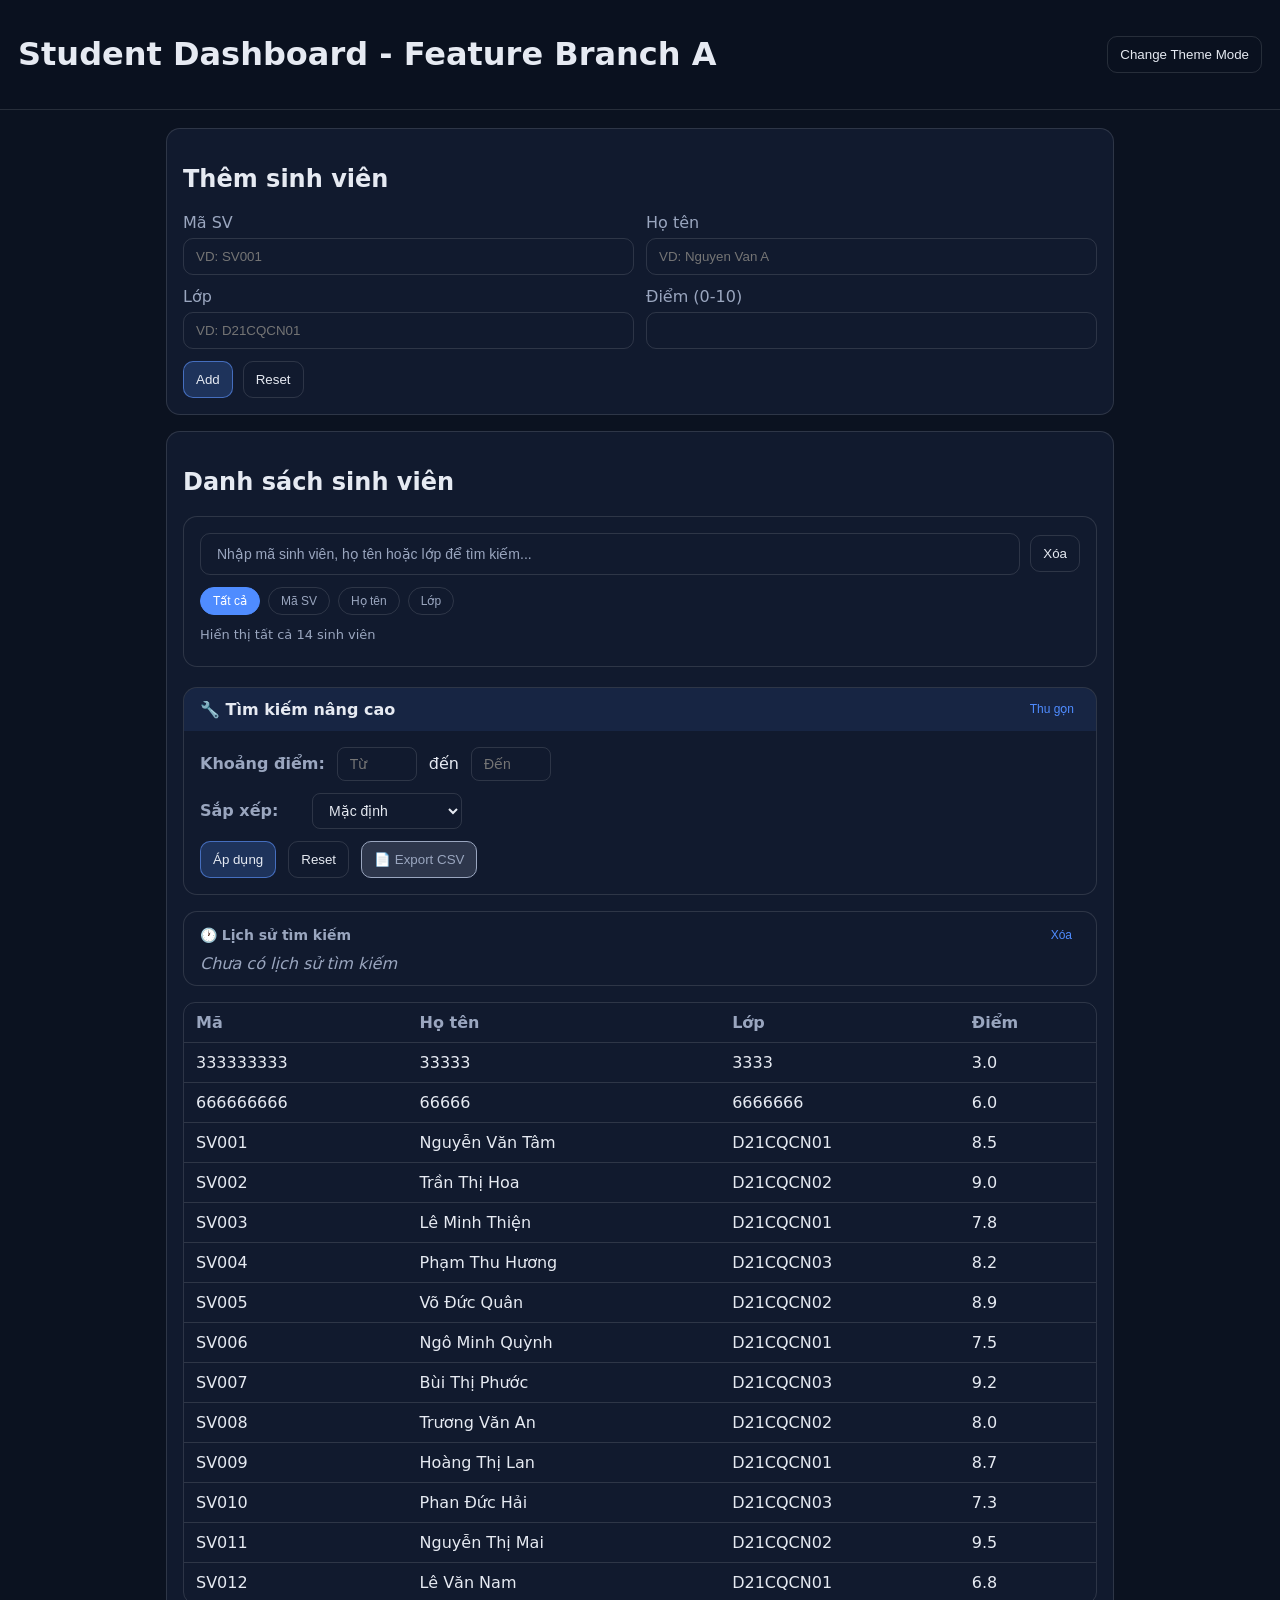
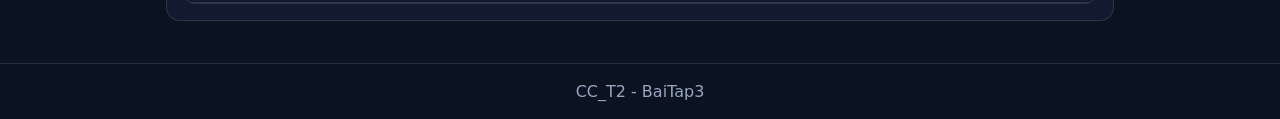
==== web-app/index.html @ 7fc7d5f5 "feat: change website name A" ====
<!doctype html>
<html lang="vi">
  <head>
    <meta charset="utf-8" />
    <meta name="viewport" content="width=device-width, initial-scale=1" />
    <title>Student Management Dashboard</title>
    <link rel="stylesheet" href="styles.css" />
  </head>
  <body>
  <header class="topbar">
    <h1>Student Dashboard - Feature Branch A</h1>
    <button id="themeToggle" type="button" class="btn">Change Theme Mode</button>
  </header>


    <main class="container">
      <section class="card">
        <h2>Thêm sinh viên</h2>
        <form id="studentForm" class="grid" autocomplete="off">
          <label>
            Mã SV
            <input id="studentId" required placeholder="VD: SV001" />
          </label>
          <label>
            Họ tên
            <input id="studentName" required placeholder="VD: Nguyen Van A" />
          </label>
          <label>
            Lớp
            <input id="studentClass" required placeholder="VD: D21CQCN01" />
          </label>
          <label>
            Điểm (0-10)
            <input id="studentScore" type="number" min="0" max="10" step="0.1" required />
          </label>
          <div class="row">
            <button class="btn primary" type="submit">Add</button>
            <button class="btn" type="reset">Reset</button>
          </div>
          <p id="formError" class="error" aria-live="polite"></p>
        </form>
      </section>

      <section class="card">
        <h2>Danh sách sinh viên</h2>
        
        <!-- Search Feature by Tâm -->
        <div class="search-container">
          <div class="search-box">
            <input 
              type="text" 
              id="searchInput" 
              class="search-input"
              placeholder="Nhập mã sinh viên, họ tên hoặc lớp để tìm kiếm..."
              autocomplete="off"
            />
            <button id="clearSearch" class="btn" type="button">Xóa</button>
          </div>

          <!-- Filter chips để tìm theo từng trường cụ thể -->
          <div class="search-filters">
            <button class="filter-chip active" data-filter="all">Tất cả</button>
            <button class="filter-chip" data-filter="id">Mã SV</button>
            <button class="filter-chip" data-filter="name">Họ tên</button>
            <button class="filter-chip" data-filter="class">Lớp</button>
          </div>

          <div id="searchStats" class="search-stats">
            Hiển thị tất cả sinh viên
          </div>
          
          <!-- Search Suggestions -->
          <div id="searchSuggestions" class="suggestions-dropdown">
            <!-- Suggestions sẽ được render ở đây -->
          </div>
        </div>

        <!-- Advanced Search Panel - MR #2 by Tâm -->
        <div class="advanced-search-panel" id="advancedPanel">
          <div class="panel-header" id="panelHeader">
            <h4>🔧 Tìm kiếm nâng cao</h4>
            <button id="toggleAdvanced" class="btn-toggle">Thu gọn</button>
          </div>
          
          <div class="advanced-filters">
            <div class="filter-row">
              <label>Khoảng điểm:</label>
              <input type="number" id="minScore" placeholder="Từ" min="0" max="10" step="0.1">
              <span>đến</span>
              <input type="number" id="maxScore" placeholder="Đến" min="0" max="10" step="0.1">
            </div>
            
            <div class="filter-row">
              <label>Sắp xếp:</label>
              <select id="sortBy">
                <option value="">Mặc định</option>
                <option value="name-asc">Tên A-Z</option>
                <option value="name-desc">Tên Z-A</option>
                <option value="score-asc">Điểm thấp-cao</option>
                <option value="score-desc">Điểm cao-thấp</option>
                <option value="id-asc">Mã SV A-Z</option>
              </select>
            </div>
            
            <div class="filter-row">
              <button id="applyFilters" class="btn primary">Áp dụng</button>
              <button id="resetFilters" class="btn">Reset</button>
              <button id="exportResults" class="btn secondary">📄 Export CSV</button>
            </div>
          </div>
        </div>

        <!-- Search History Panel -->
        <div class="search-history-panel">
          <div class="history-header">
            <span>🕐 Lịch sử tìm kiếm</span>
            <button id="clearHistory" class="btn-small">Xóa</button>
          </div>
          <div id="searchHistoryList" class="history-list">
            <!-- History items sẽ được render ở đây -->
          </div>
        </div>
        
        <div class="tableWrap">
          <table class="table" id="studentTable">
            <thead>
              <tr>
                <th>Mã</th>
                <th>Họ tên</th>
                <th>Lớp</th>
                <th>Điểm</th>
              </tr>
            </thead>
            <tbody id="studentTbody"></tbody>
          </table>
        </div>
        
        <!-- No results message -->
        <div id="noResults" class="no-results" style="display: none;">
          <p>Không tìm thấy sinh viên phù hợp với từ khóa "<span id="searchTerm"></span>"</p>
          <p>Hãy thử tìm kiếm với từ khóa khác.</p>
        </div>
      </section>
    </main>

    <footer class="footer">CC_T2 - BaiTap3</footer>
    <script src="app.js"></script>
  </body>
</html>
---- web-app/styles.css ----
:root {
  --bg: #0b1220;
  --card: #111a2e;
  --text: #e6eaf2;
  --muted: #9aa6bf;
  --line: rgba(255, 255, 255, 0.12);
  --primary: #4f8cff;
}

[data-theme="light"] {
  --bg: #f6f7fb;
  --card: #ffffff;
  --text: #121826;
  --muted: #5f6b7a;
  --line: rgba(18, 24, 38, 0.12);
  --primary: #2563eb;
}

* { box-sizing: border-box; }
body {
  margin: 0;
  font-family: system-ui, -apple-system, Segoe UI, Roboto, Arial, sans-serif;
  background: var(--bg);
  color: var(--text);
}

.topbar {
  display: flex;
  align-items: center;
  justify-content: space-between;
  gap: 12px;
  padding: 14px 18px;
  border-bottom: 1px solid var(--line);
  position: sticky;
  top: 0;
  background: color-mix(in srgb, var(--bg) 90%, transparent);
  backdrop-filter: blur(8px);
}

.container {
  max-width: 980px;
  margin: 18px auto;
  padding: 0 16px 24px;
  display: grid;
  gap: 16px;
}

.card {
  background: var(--card);
  border: 1px solid var(--line);
  border-radius: 14px;
  padding: 16px;
}

.grid {
  display: grid;
  grid-template-columns: repeat(2, minmax(0, 1fr));
  gap: 12px;
}
.grid label { display: grid; gap: 6px; color: var(--muted); }
.grid input {
  padding: 10px 12px;
  border-radius: 10px;
  border: 1px solid var(--line);
  background: transparent;
  color: var(--text);
  outline: none;
}

.row { display: flex; gap: 10px; align-items: center; flex-wrap: wrap; }

.btn {
  padding: 10px 12px;
  border-radius: 10px;
  border: 1px solid var(--line);
  background: transparent;
  color: var(--text);
  cursor: pointer;
}
.btn.primary {
  border-color: color-mix(in srgb, var(--primary) 55%, var(--line));
  background: color-mix(in srgb, var(--primary) 22%, transparent);
}

.error { margin: 6px 0 0; color: #ffb4b4; min-height: 1em; }

.tableWrap { overflow: auto; border-radius: 12px; border: 1px solid var(--line); }
.table { width: 100%; border-collapse: collapse; min-width: 640px; }
.table th, .table td { padding: 10px 12px; border-bottom: 1px solid var(--line); }
.table th { text-align: left; color: var(--muted); font-weight: 600; }

.footer {
  padding: 18px;
  text-align: center;
  color: var(--muted);
  border-top: 1px solid var(--line);
}

@media (max-width: 720px) {
  .grid { grid-template-columns: 1fr; }
}

/* Search Features - by Tâm */
.search-container {
    background: var(--card);
    border: 1px solid var(--line);
    border-radius: 14px;
    padding: 16px;
    margin-bottom: 20px;
    position: relative;
}

.search-box {
    display: flex;
    gap: 10px;
    align-items: center;
    flex-wrap: wrap;
    position: relative;
}

.search-input {
    flex: 1;
    min-width: 250px;
    padding: 12px 16px;
    border-radius: 10px;
    border: 1px solid var(--line);
    background: transparent;
    color: var(--text);
    font-size: 14px;
    outline: none;
    transition: border-color 0.2s, box-shadow 0.2s;
}

.search-input:focus {
    border-color: var(--primary);
    box-shadow: 0 0 0 3px color-mix(in srgb, var(--primary) 20%, transparent);
}

.search-input::placeholder {
    color: var(--muted);
}

.search-highlight, .highlight {
    background: color-mix(in srgb, var(--primary) 30%, transparent);
    color: var(--primary);
    padding: 2px 4px;
    border-radius: 4px;
    font-weight: 600;
}

.search-stats {
    font-size: 13px;
    color: var(--muted);
    margin-top: 12px;
    margin-bottom: 8px;
}

.no-results {
    text-align: center;
    padding: 40px 20px;
    color: var(--muted);
    font-style: italic;
}

.search-filters {
    display: flex;
    gap: 8px;
    flex-wrap: wrap;
    margin-top: 12px;
}

.filter-chip {
    padding: 6px 12px;
    border-radius: 20px;
    border: 1px solid var(--line);
    background: transparent;
    color: var(--muted);
    font-size: 12px;
    cursor: pointer;
    transition: all 0.2s;
}

.filter-chip.active {
    background: var(--primary);
    color: white;
    border-color: var(--primary);
}

.filter-chip:hover {
    border-color: var(--primary);
    color: var(--primary);
}

/* Advanced Search Panel */
.advanced-search-panel {
    background: var(--card);
    border: 1px solid var(--line);
    border-radius: 14px;
    margin-bottom: 16px;
    overflow: hidden;
    transition: max-height 0.3s ease;
}

.panel-header {
    display: flex;
    justify-content: space-between;
    align-items: center;
    padding: 12px 16px;
    background: color-mix(in srgb, var(--primary) 10%, transparent);
    cursor: pointer;
}

.panel-header h4 {
    margin: 0;
    color: var(--text);
}

.btn-toggle {
    background: none;
    border: none;
    color: var(--primary);
    cursor: pointer;
    font-size: 12px;
}

.advanced-filters {
    padding: 16px;
    display: grid;
    gap: 12px;
}

.filter-row {
    display: flex;
    align-items: center;
    gap: 12px;
    flex-wrap: wrap;
}

.filter-row label {
    font-weight: 600;
    color: var(--muted);
    min-width: 100px;
}

.filter-row input, .filter-row select {
    padding: 8px 12px;
    border-radius: 8px;
    border: 1px solid var(--line);
    background: transparent;
    color: var(--text);
    font-size: 14px;
}

.filter-row input[type="number"] {
    width: 80px;
}

.filter-row select {
    min-width: 150px;
}

.btn.secondary {
    background: color-mix(in srgb, var(--muted) 20%, transparent);
    border-color: var(--muted);
    color: var(--muted);
}

.btn.secondary:hover {
    background: color-mix(in srgb, var(--muted) 30%, transparent);
}

/* Search History */
.search-history-panel {
    background: var(--card);
    border: 1px solid var(--line);
    border-radius: 14px;
    margin-bottom: 16px;
    padding: 12px 16px;
}

.history-header {
    display: flex;
    justify-content: space-between;
    align-items: center;
    margin-bottom: 8px;
    font-size: 14px;
    font-weight: 600;
    color: var(--muted);
}

.btn-small {
    background: none;
    border: none;
    color: var(--primary);
    cursor: pointer;
    font-size: 12px;
    padding: 4px 8px;
}

.history-list {
    display: flex;
    flex-wrap: wrap;
    gap: 6px;
}

.history-item {
    background: color-mix(in srgb, var(--primary) 15%, transparent);
    color: var(--primary);
    padding: 4px 10px;
    border-radius: 12px;
    font-size: 12px;
    cursor: pointer;
    transition: background-color 0.2s;
}

.history-item:hover {
    background: color-mix(in srgb, var(--primary) 25%, transparent);
}

/* Search Suggestions */
.suggestions-dropdown {
    position: absolute;
    top: 100%;
    left: 0;
    right: 0;
    background: var(--card);
    border: 1px solid var(--line);
    border-top: none;
    border-radius: 0 0 10px 10px;
    max-height: 200px;
    overflow-y: auto;
    z-index: 100;
    display: none;
}

.suggestion-item {
    padding: 10px 16px;
    cursor: pointer;
    border-bottom: 1px solid var(--line);
    display: flex;
    justify-content: space-between;
    align-items: center;
}

.suggestion-item:hover {
    background: color-mix(in srgb, var(--primary) 15%, transparent);
}

.suggestion-item:last-child {
    border-bottom: none;
}

.suggestion-text {
    color: var(--text);
}

.suggestion-type {
    font-size: 11px;
    color: var(--muted);
    background: color-mix(in srgb, var(--muted) 20%, transparent);
    padding: 2px 6px;
    border-radius: 8px;
}

/* Panel collapse animation */
.advanced-search-panel.collapsed .advanced-filters {
    display: none;
}

.advanced-search-panel.collapsed .panel-header {
    border-bottom: none;
}

/* Responsive Design */
@media (max-width: 768px) {
    .search-box {
        flex-direction: column;
        align-items: stretch;
    }
    
    .search-input {
        min-width: auto;
    }
    
    .filter-row {
        flex-direction: column;
        align-items: stretch;
    }
    
    .filter-row label {
        min-width: auto;
    }
    
    .history-list {
        justify-content: center;
    }
    
    .suggestions-dropdown {
        position: fixed;
        left: 10px;
        right: 10px;
        max-width: calc(100vw - 20px);
    }
}
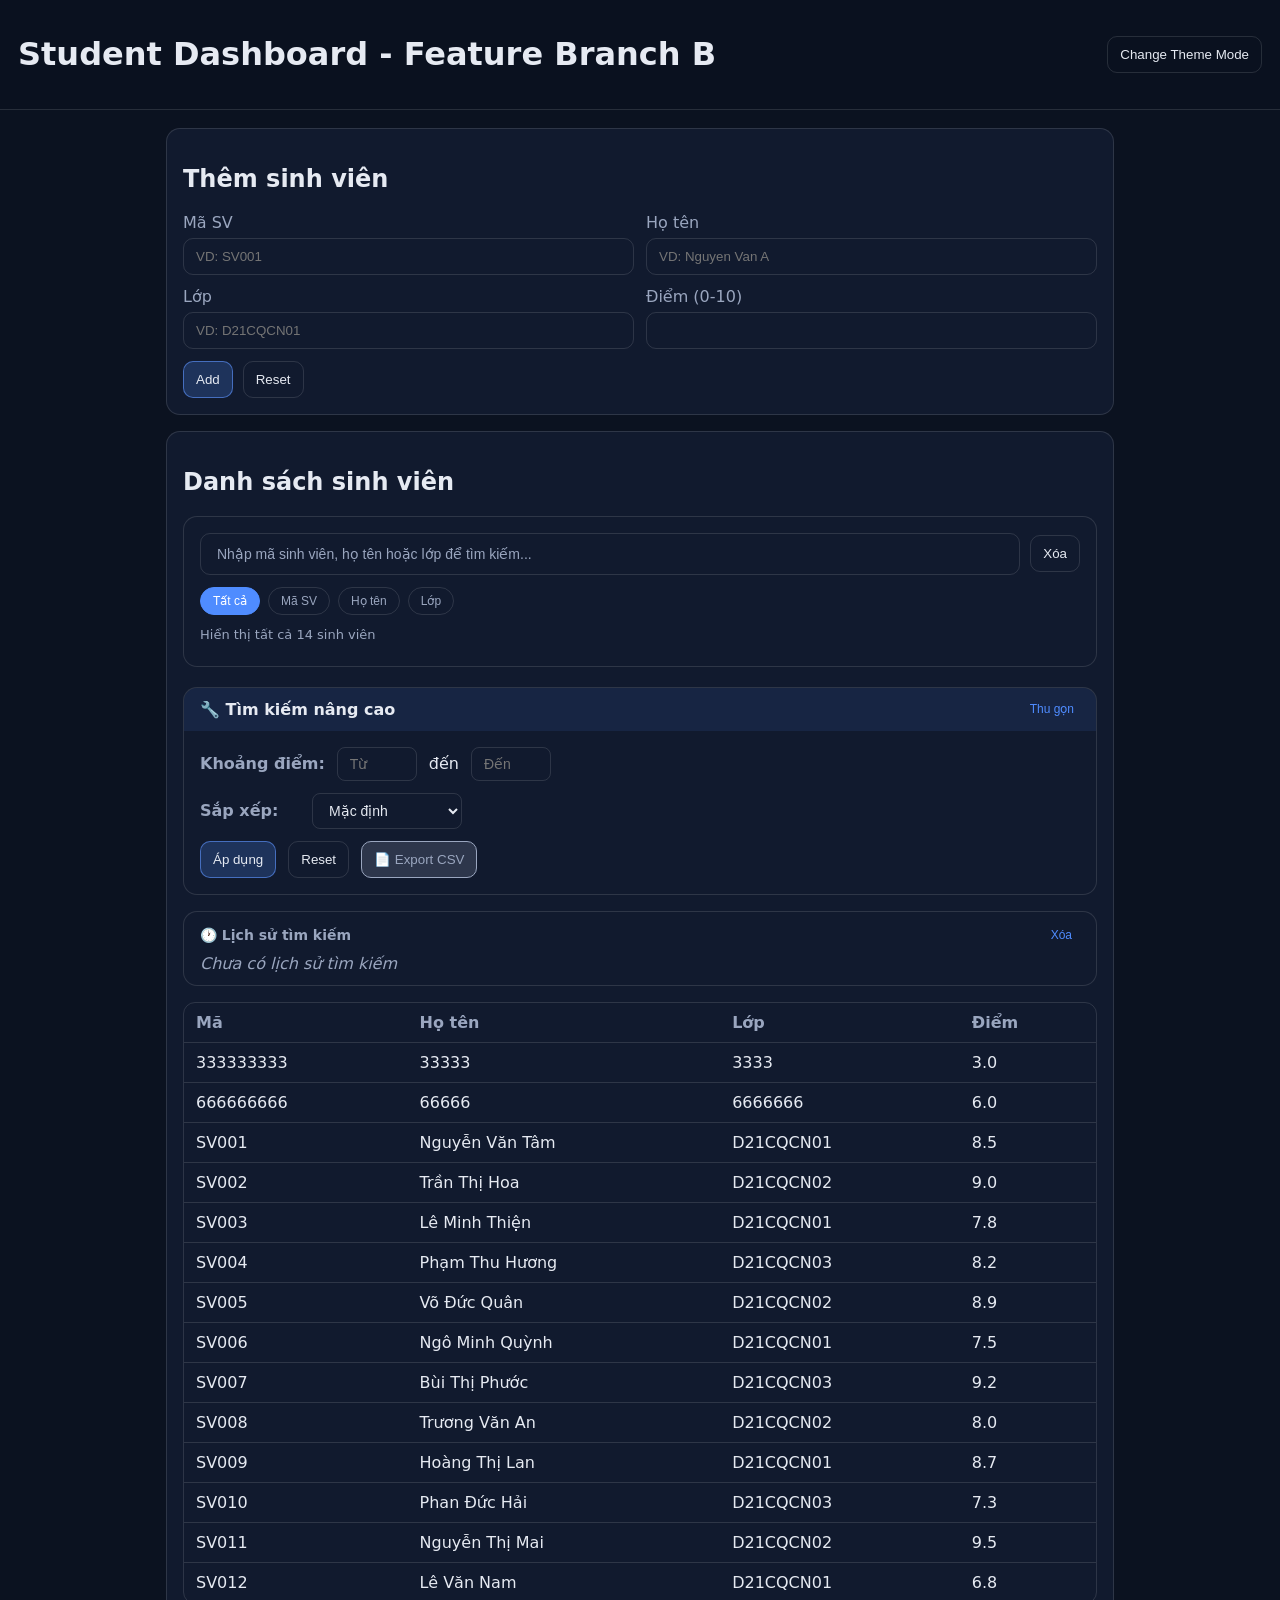
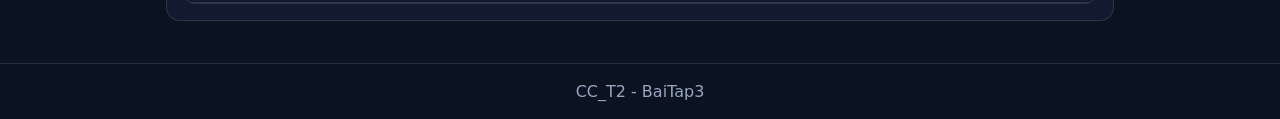
==== commit bb2b834b: "feat: change website name B" ====
--- a/web-app/index.html
+++ b/web-app/index.html
@@ -7,10 +7,10 @@
     <link rel="stylesheet" href="styles.css" />
   </head>
   <body>
-  <header class="topbar">
-    <h1>Student Dashboard - Feature Branch A</h1>
-    <button id="themeToggle" type="button" class="btn">Change Theme Mode</button>
-  </header>
+    <header class="topbar">
+      <h1>Student Dashboard - Feature Branch B</h1>
+      <button id="themeToggle" type="button" class="btn">Change Theme Mode</button>
+    </header>
 
 
     <main class="container">
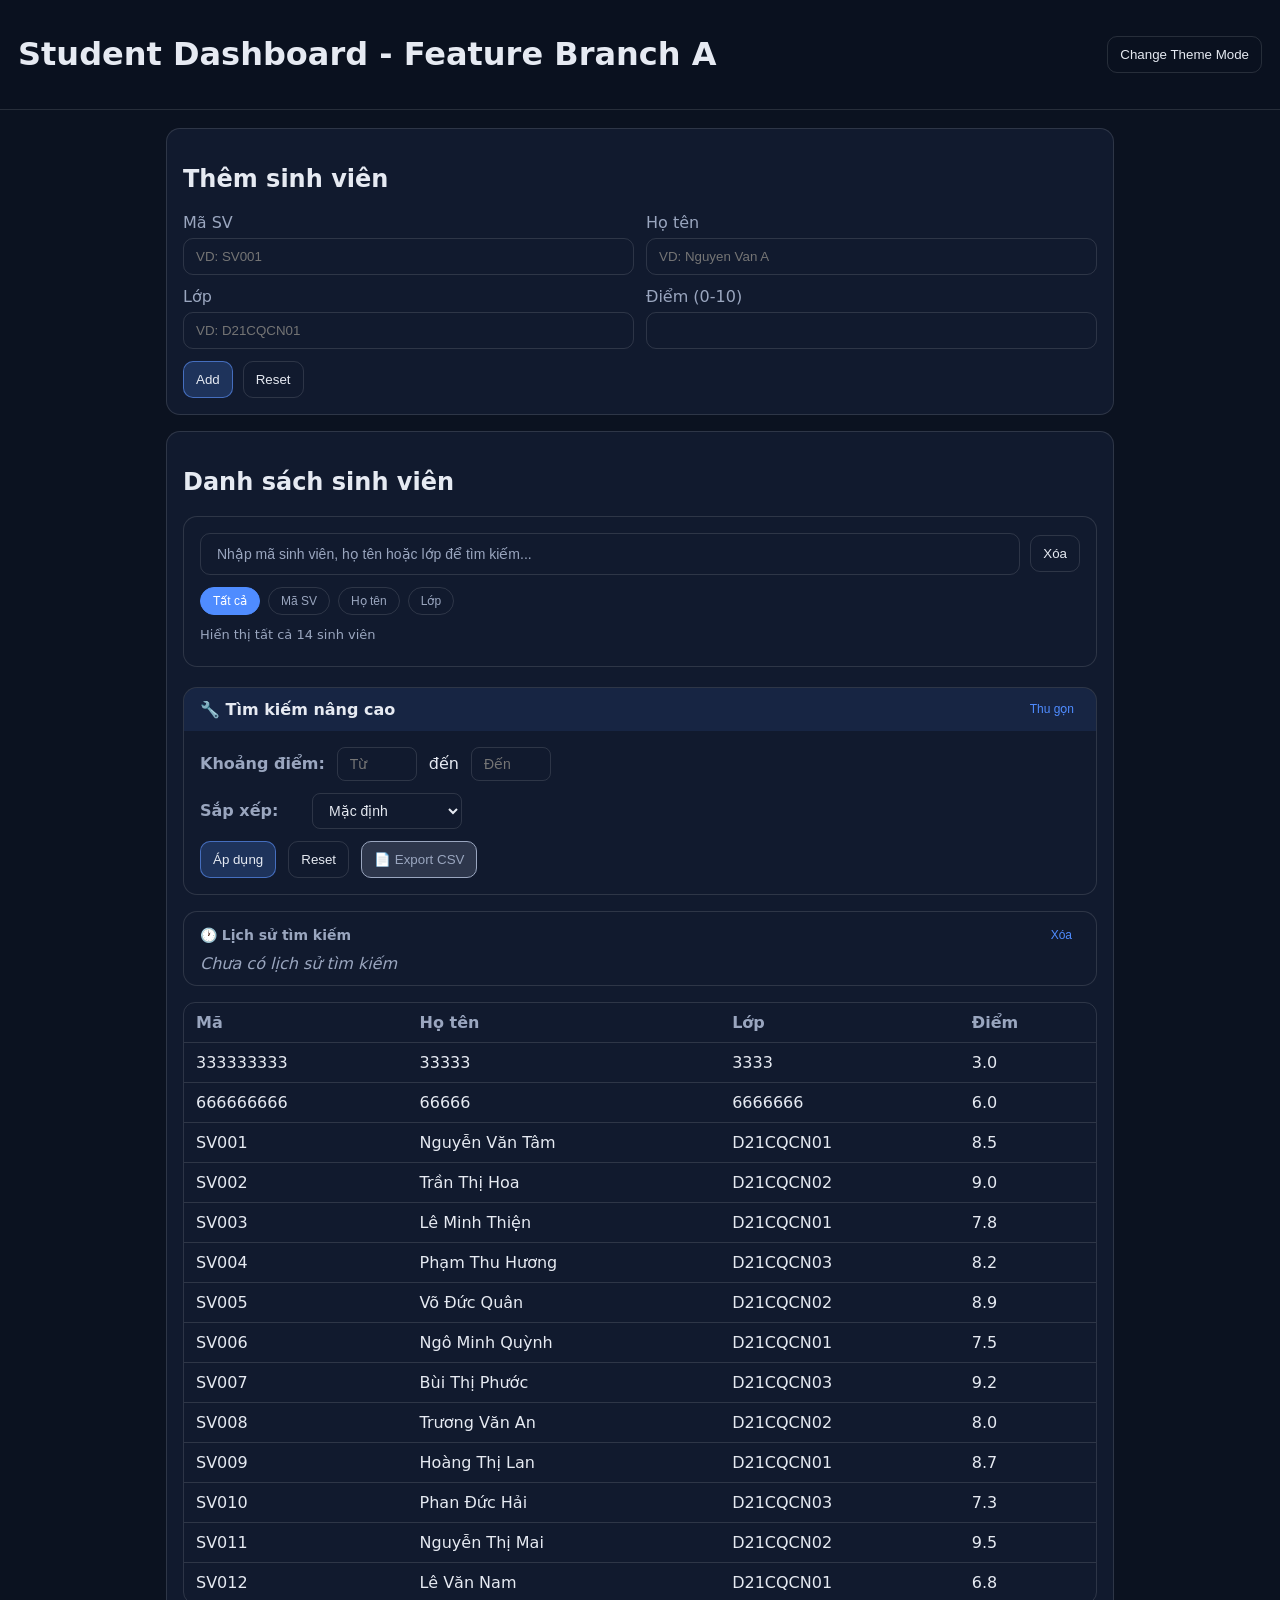
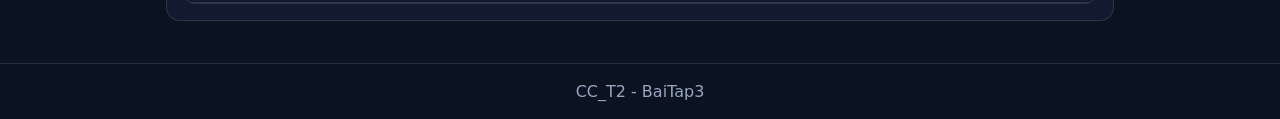
==== commit 783291fa: "Merge branch 'feature/change-nameA' into 'develop' feat: change website name A  See merge request 22" ====
--- a/web-app/index.html
+++ b/web-app/index.html
@@ -7,10 +7,10 @@
     <link rel="stylesheet" href="styles.css" />
   </head>
   <body>
-    <header class="topbar">
-      <h1>Student Dashboard - Feature Branch B</h1>
-      <button id="themeToggle" type="button" class="btn">Change Theme Mode</button>
-    </header>
+  <header class="topbar">
+    <h1>Student Dashboard - Feature Branch A</h1>
+    <button id="themeToggle" type="button" class="btn">Change Theme Mode</button>
+  </header>
 
 
     <main class="container">
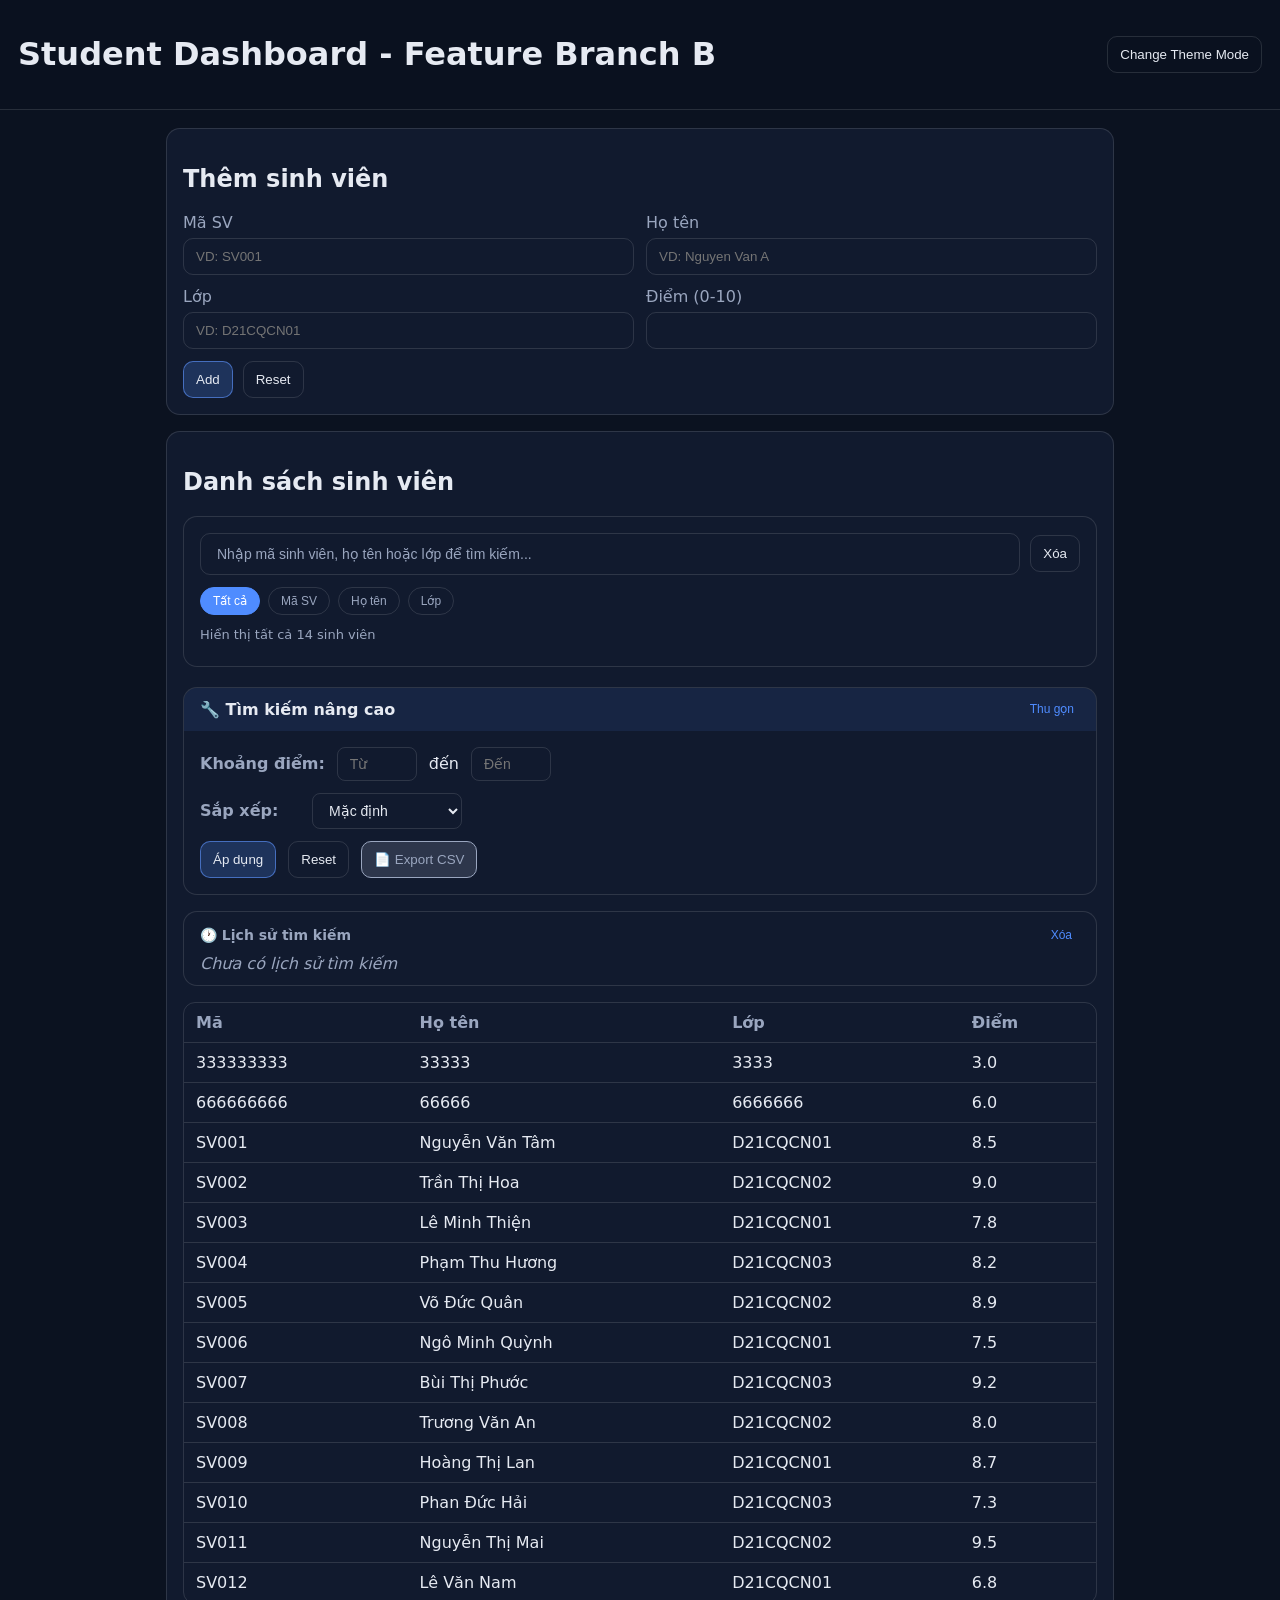
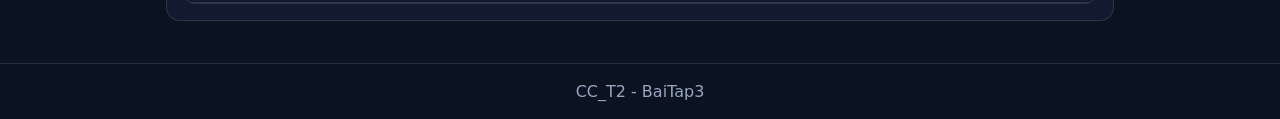
==== commit ba66e859: "Merge branch 'feature/change-nameB' into 'develop' feat: change website name B  See merge request 22" ====
--- a/web-app/index.html
+++ b/web-app/index.html
@@ -7,10 +7,10 @@
     <link rel="stylesheet" href="styles.css" />
   </head>
   <body>
-  <header class="topbar">
-    <h1>Student Dashboard - Feature Branch A</h1>
-    <button id="themeToggle" type="button" class="btn">Change Theme Mode</button>
-  </header>
+    <header class="topbar">
+      <h1>Student Dashboard - Feature Branch B</h1>
+      <button id="themeToggle" type="button" class="btn">Change Theme Mode</button>
+    </header>
 
 
     <main class="container">
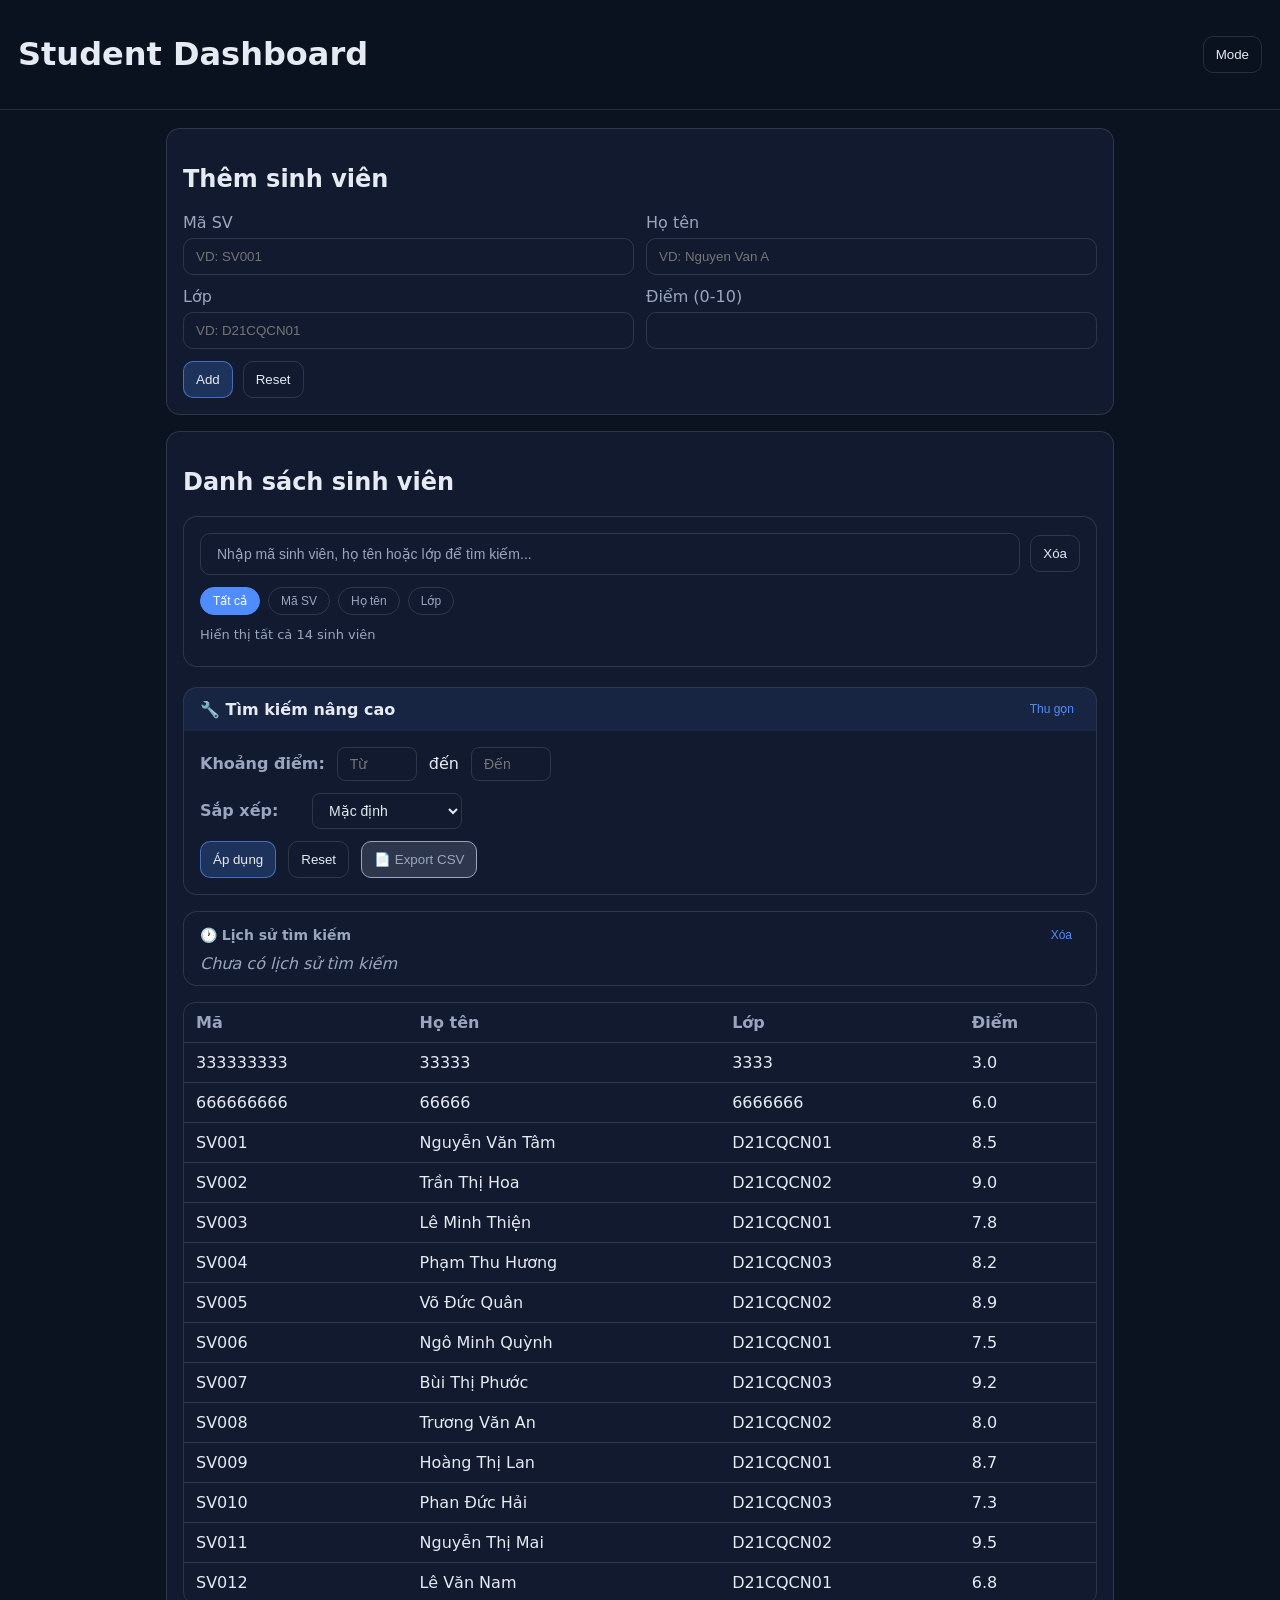
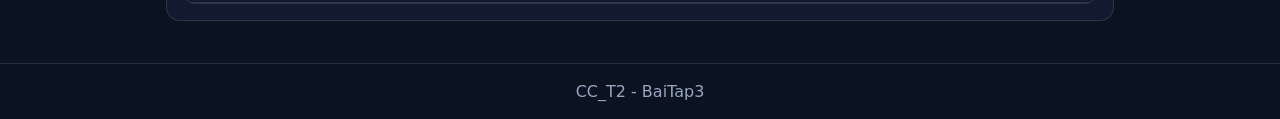
==== commit 69bab292: "fix: release preparation" ====
--- a/web-app/index.html
+++ b/web-app/index.html
@@ -8,8 +8,8 @@
   </head>
   <body>
     <header class="topbar">
-      <h1>Student Dashboard - Feature Branch B</h1>
-      <button id="themeToggle" type="button" class="btn">Change Theme Mode</button>
+      <h1>Student Dashboard</h1>
+      <button id="themeToggle" type="button" class="btn">Mode</button>
     </header>
 
 
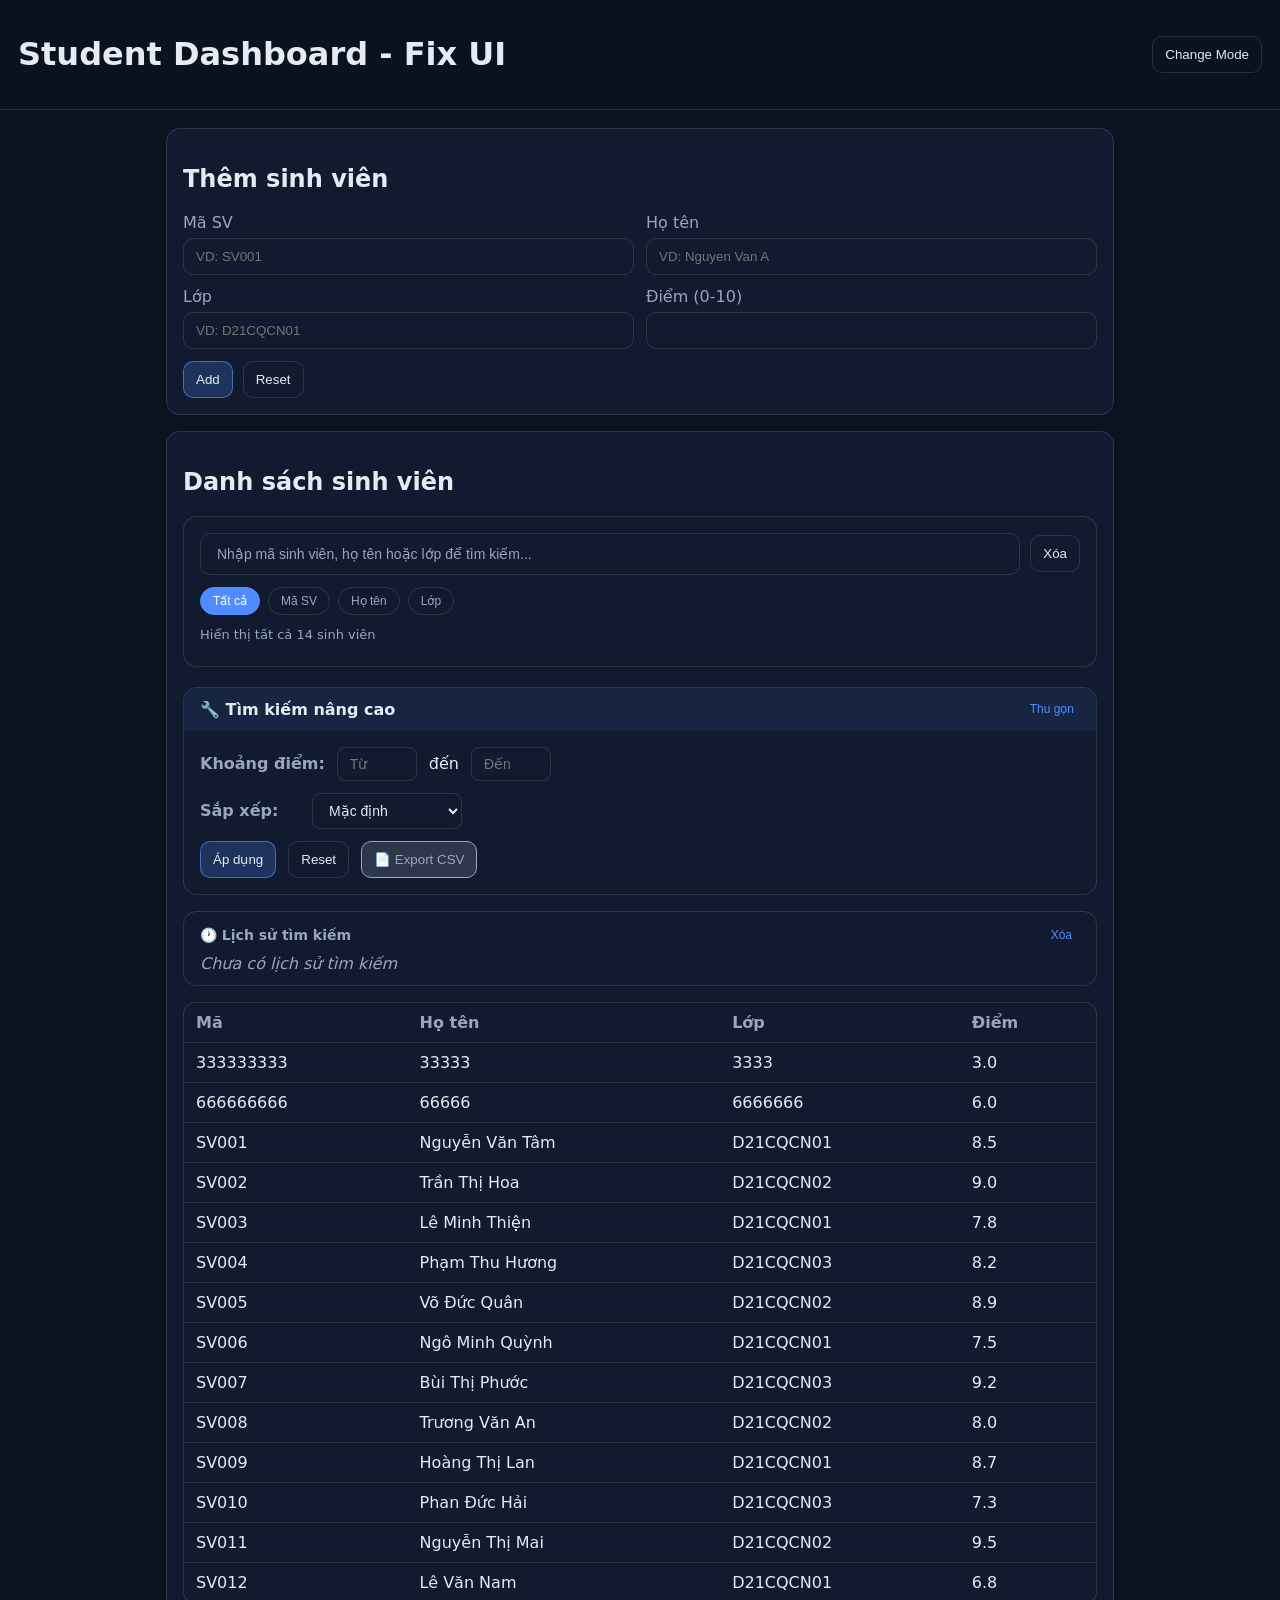
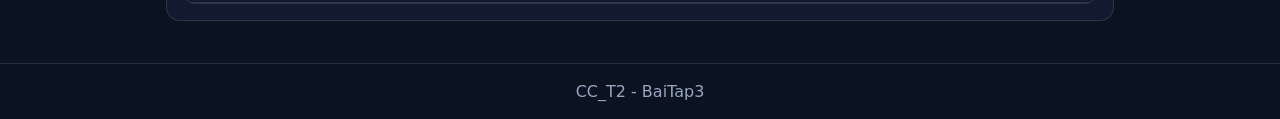
==== commit 06d0d888: "fix: ui" ====
--- a/web-app/index.html
+++ b/web-app/index.html
@@ -8,8 +8,8 @@
   </head>
   <body>
     <header class="topbar">
-      <h1>Student Dashboard</h1>
-      <button id="themeToggle" type="button" class="btn">Mode</button>
+      <h1>Student Dashboard - Fix UI</h1>
+      <button id="themeToggle" type="button" class="btn">Change Mode</button>
     </header>
 
 
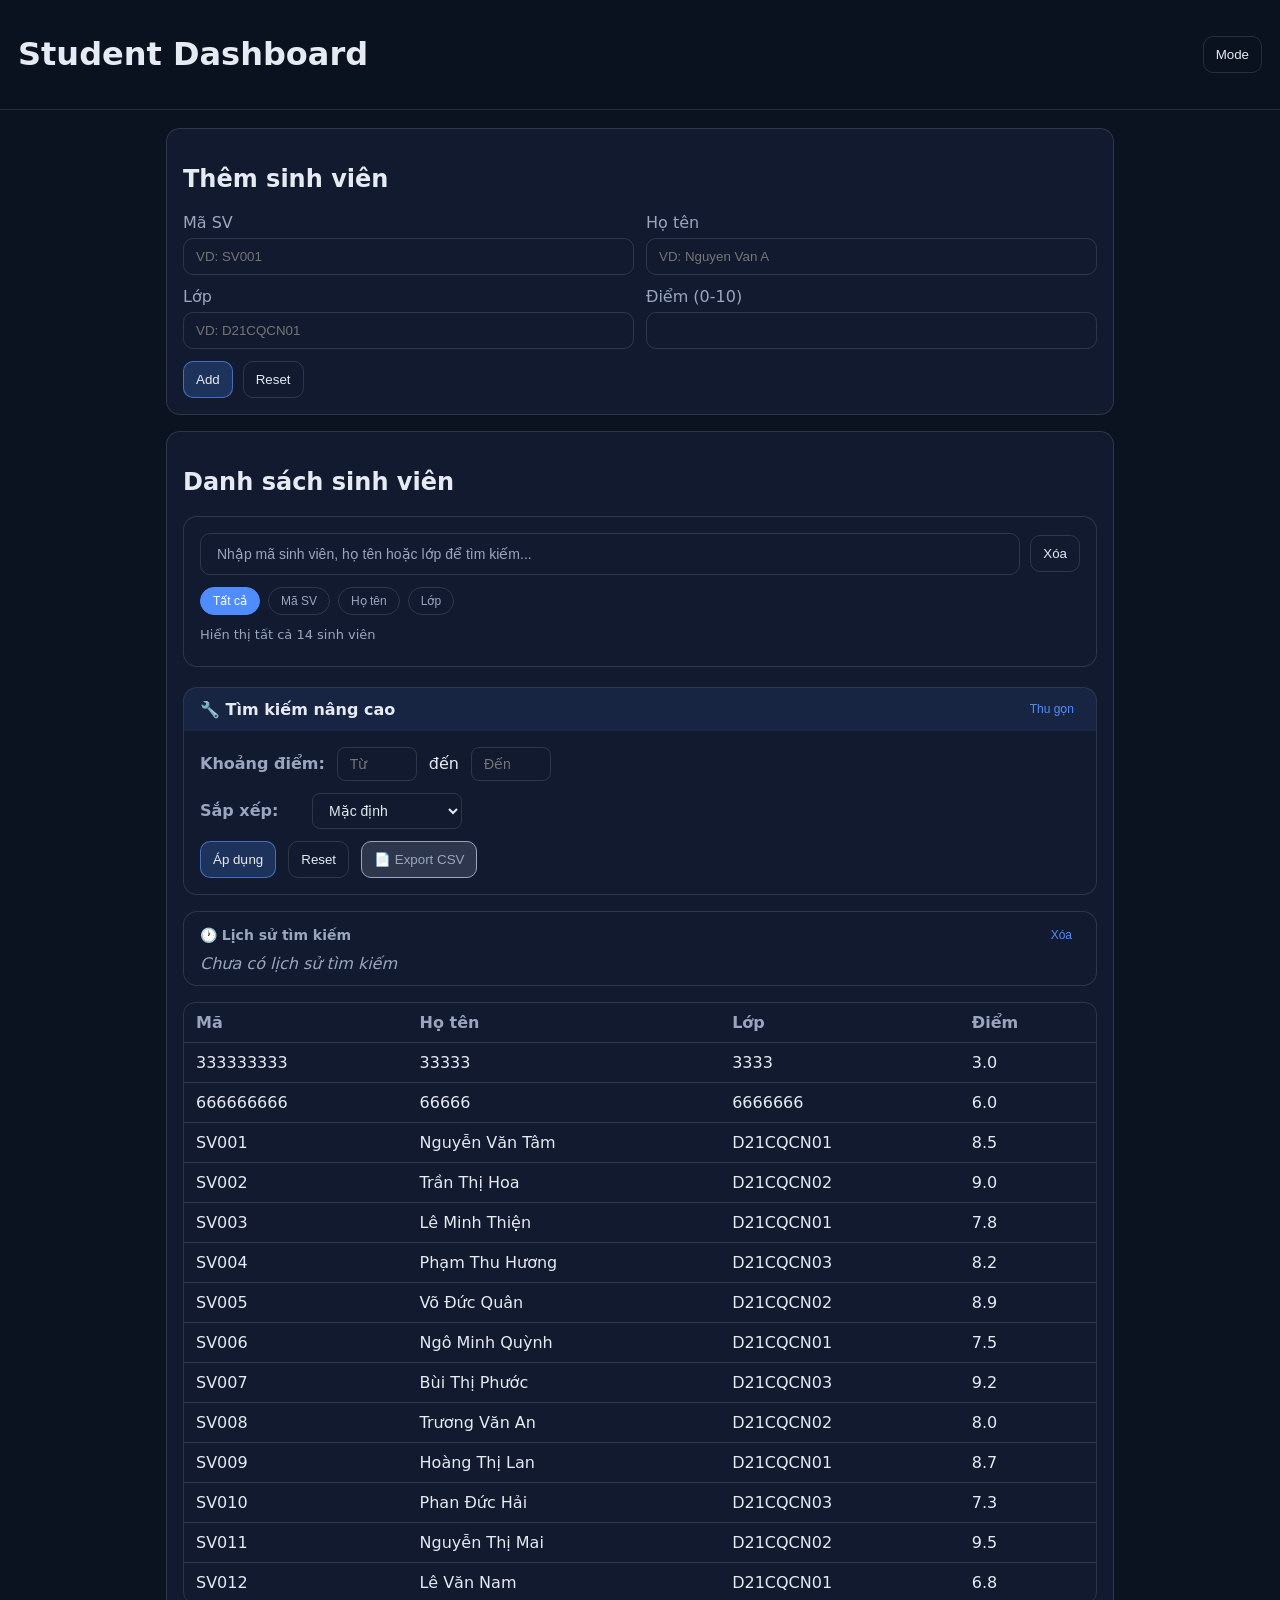
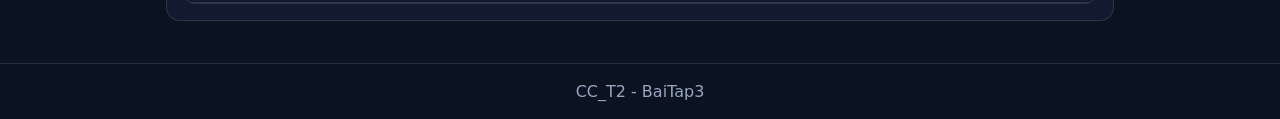
==== commit 7e9e9f9f: "Revert "fix: ui" This reverts commit 06d0d8883002f0fba254e00da9ecd3252277fb37." ====
--- a/web-app/index.html
+++ b/web-app/index.html
@@ -8,8 +8,8 @@
   </head>
   <body>
     <header class="topbar">
-      <h1>Student Dashboard - Fix UI</h1>
-      <button id="themeToggle" type="button" class="btn">Change Mode</button>
+      <h1>Student Dashboard</h1>
+      <button id="themeToggle" type="button" class="btn">Mode</button>
     </header>
 
 
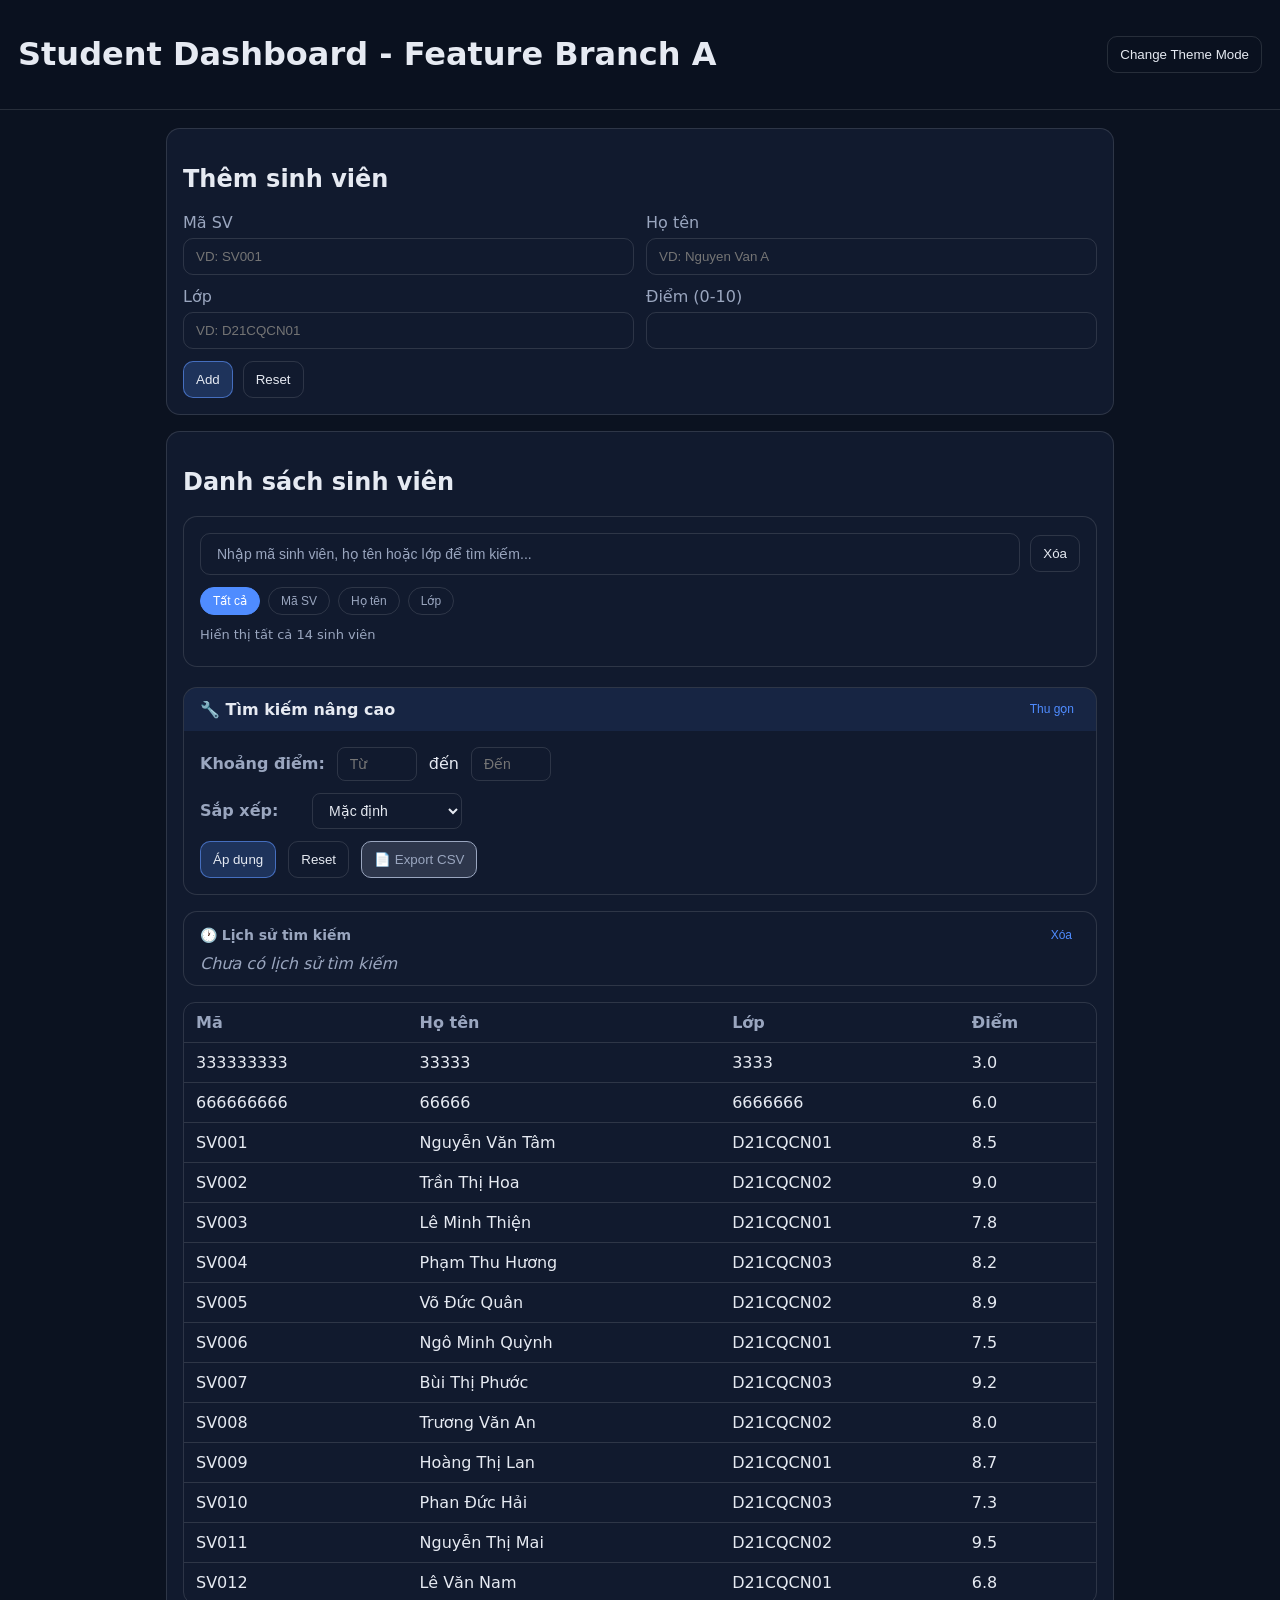
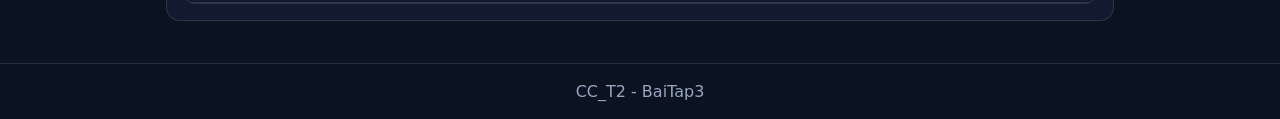
==== commit b0e0c782: "Merge branch 'feature/cherry-demo' into 'develop' feat: change website name A  See merge request 22t" ====
--- a/web-app/index.html
+++ b/web-app/index.html
@@ -7,11 +7,10 @@
     <link rel="stylesheet" href="styles.css" />
   </head>
   <body>
-    <header class="topbar">
-      <h1>Student Dashboard</h1>
-      <button id="themeToggle" type="button" class="btn">Mode</button>
-    </header>
-
+  <header class="topbar">
+    <h1>Student Dashboard - Feature Branch A</h1>
+    <button id="themeToggle" type="button" class="btn">Change Theme Mode</button>
+  </header>
 
     <main class="container">
       <section class="card">
